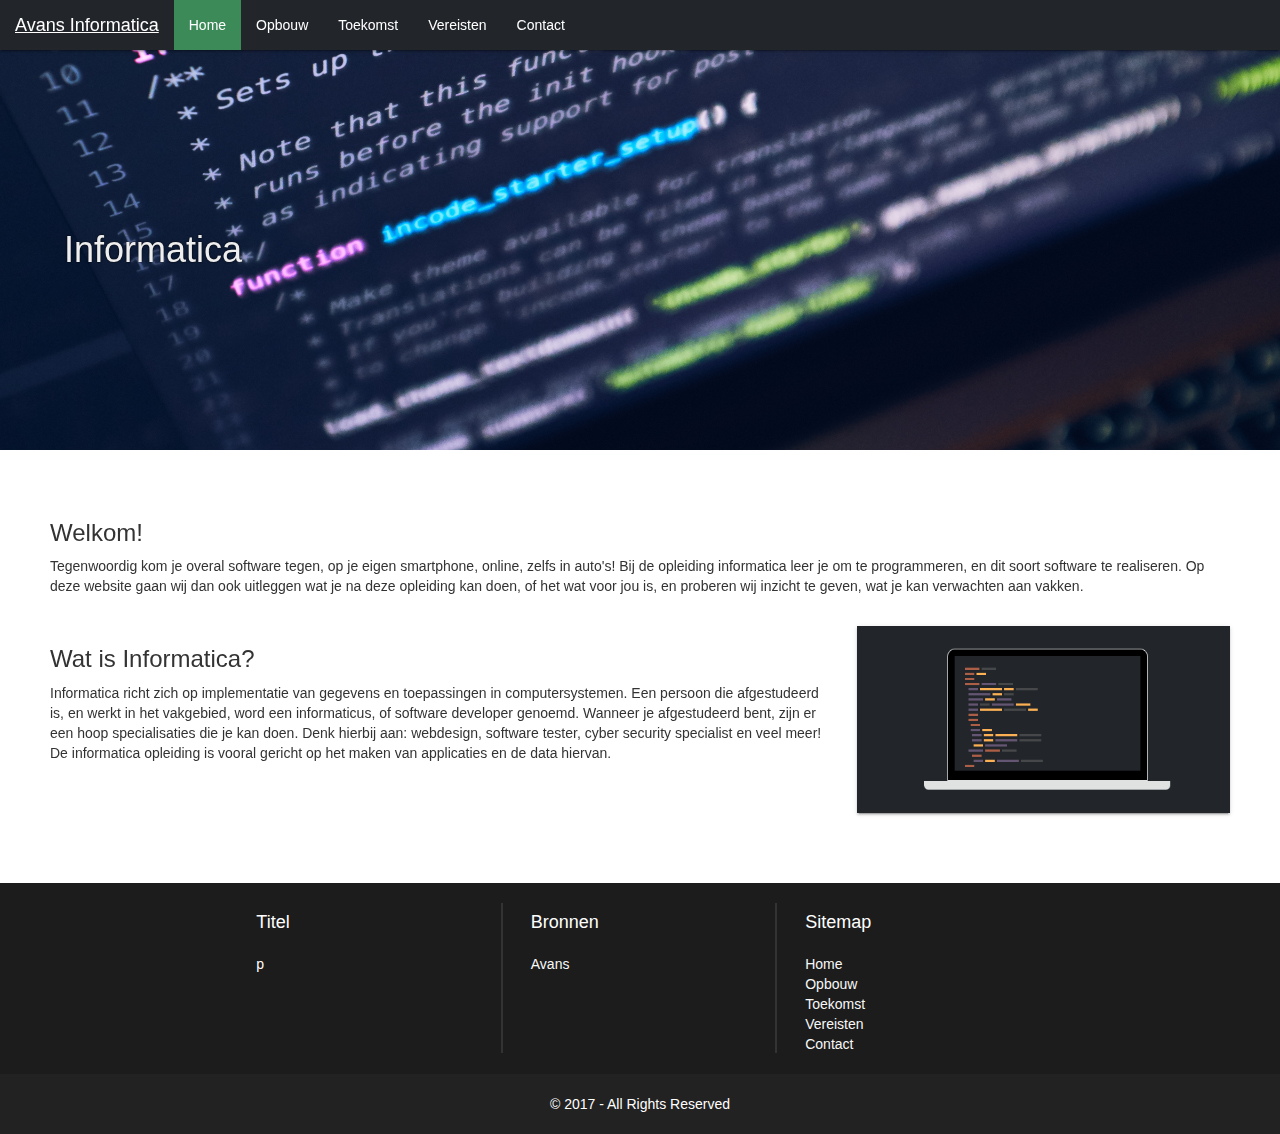
==== index.html @ 0219cb4e "Converted static images to lightboxes" ====
<!DOCTYPE html>
<html lang="nl">

<head>

	<!-- Meta Tags -->
	<title>Index</title>
	<meta name="viewport" content="width=device-width, initial-scale=1">

	<!-- Stylesheets -->
	<link rel="stylesheet" type="text/css" href="css/bootstrap.min.css">
	<link rel="stylesheet" type="text/css" href="css/style.css">
	<link rel="stylesheet" type="text/css" href="css/banner.css">
	<link href="css/lightbox.css" rel="stylesheet">

</head>

<body>

	<!-- Navigation Bar -->
	<nav class="navbar navbar-default navbar-fixed-top">
		<div class="container-fluid">

			<div class="navbar-header">
				<button type="button" class="navbar-toggle collapsed" data-toggle="collapse" data-target="#bs-example-navbar-collapse-1" aria-expanded="false">
					 <span class="sr-only">Toggle navigation</span>
					 <span class="icon-bar"></span>
					 <span class="icon-bar"></span>
					 <span class="icon-bar"></span>
				 </button>
				<a class="navbar-brand" href="index.html">Avans Informatica</a>
			</div>

			<div class="collapse navbar-collapse" id="bs-example-navbar-collapse-1">
				<ul class="nav navbar-nav">
					<li class="active"><a href="index.html">Home</a></li>
					<li><a href="opbouw.html">Opbouw</a></li>
					<li><a href="toekomst.html">Toekomst</a></li>
					<li><a href="vereisten.html">Vereisten</a></li>
					<li><a href="contact.html">Contact</a></li>
				</ul>

			</div>
		</div>
	</nav>

	<!-- Main Website -->
	<main>
		<!-- Banner -->
		<header class="banner">
			<span class="background"></span>
			<h1>Informatica</h1>
		</header>

		<div class="container-index">
			<div class="row">
				<div class="col-md-12 col-xs-12">
					<h3>Welkom!</h3>
					<p>
						Tegenwoordig kom je overal software tegen, op je eigen smartphone, online, zelfs in auto's! Bij de opleiding informatica leer je om te programmeren, en dit soort software te realiseren. Op deze website gaan wij dan ook uitleggen wat je na deze opleiding
						kan doen, of het wat voor jou is, en proberen wij inzicht te geven, wat je kan verwachten aan vakken.
					</p>
				</div>
			</div>

			<div class="row">
				<div class="col-md-8 col-sm-12">
					<h3>Wat is Informatica?</h3>
					<p>
						Informatica richt zich op implementatie van gegevens en toepassingen in computersystemen. Een persoon die afgestudeerd is, en werkt in het vakgebied, word een informaticus, of software developer genoemd. Wanneer je afgestudeerd bent, zijn er een hoop
						specialisaties die je kan doen. Denk hierbij aan: webdesign, software tester, cyber security specialist en veel meer! De informatica opleiding is vooral gericht op het maken van applicaties en de data hiervan.
					</p>
				</div>
				<div class="col-md-4 col-sm-12">
					<a href="img/laptop-code.png" data-lightbox="image-home">
						<img src="img/laptop-code.png" class="img-responsive center-block light-shadow" alt="Laptop">
					</a>
				</div>
			</div>

		</div>
	</main>

	<!-- Footer -->
	<footer>
		<div class="footer-top">
			<div class="container-fluid">
				<div class="row">
					<div class=" col-lg-8 col-lg-offset-2">
						<div class="col-sm-4">
							<div class="footer-col-item">
								<h4>Titel</h4>
								<p>p</p>
							</div>
						</div>
						<div class="col-sm-4">
							<div class="footer-col-item">
								<h4>Bronnen</h4>
								<ul>
									<li><a href="http://avans.nl" target="_blank">Avans</a></li>
								</ul>
							</div>
						</div>
						<div class="col-sm-4">
							<div class="footer-col-item">
								<h4>Sitemap</h4>
								<ul>
									<li><a href="index.html">Home</a></li>
									<li><a href="opbouw.html">Opbouw</a></li>
									<li><a href="toekomst.html">Toekomst</a></li>
									<li><a href="vereisten.html">Vereisten</a></li>
									<li><a href="contact.html">Contact</a></li>
								</ul>
							</div>
						</div>
					</div>
				</div>
			</div>
		</div>
		<div class="footer-bottom">
			<div class="copyright-tag">&copy; 2017 - All Rights Reserved</div>
		</div>
	</footer>

	<!-- Javascript -->
	<script src="js/jquery.js"></script>
	<script src="js/bootstrap.js"></script>
	<script src="js/init.js"></script>
	<script src="js/lightbox.js"></script>

</body>

</html>
---- css/style.css ----
html, body {
  height: 100%;
}

body {
  display: flex;
  flex-direction: column;
}

main {
  margin-bottom: 50px;
  margin-top: 50px;
  flex: 1 0 auto;
}

.img-contact {
  margin-top: 10px;
  max-height: 200px;
}

/* Navigation Bar */

.navbar {
  margin-bottom: 0px !important;
  border-radius: 0px !important;
  background-color: #22262B;
  box-shadow: 0 2px 2px 0 rgba(0, 0, 0, 0.14), 0 1px 5px 0 rgba(0, 0, 0, 0.12), 0 3px 1px -2px rgba(0, 0, 0, 0.2) !important;
  border: none;
}

.navbar-default .navbar-nav>li>a {
  color: #ffffff;
}

.navbar-default .navbar-nav>.active>a, .navbar-default .navbar-nav>.active>a:focus, .navbar-default .navbar-nav>.active>a:hover {
  color: #ffffff;
  background-color: #3b8a58;
}

.navbar-default .navbar-nav>li>a:focus, .navbar-default .navbar-nav>li>a:hover {
  color: #ffffff;
  background-color: #53a270;
}

.navbar-default .navbar-brand {
  color: #ffffff;
}

.navbar-default .navbar-brand:focus, .navbar-default .navbar-brand:hover {
  color: #fff;
  background-color: transparent;
  text-decoration: underline;
}

.navbar-default .navbar-toggle .icon-bar {
  background-color: #ffffff;
}

.navbar-default .navbar-collapse, .navbar-default .navbar-form {
  border-color: #53a270;
}

.navbar-toggle {
  border-radius: 2px;
}

.navbar-default .navbar-toggle {
  border: 0px;
}

.navbar-default .navbar-toggle:focus, .navbar-default .navbar-toggle:hover {
  background-color: #3b8a58;
}

/* Tabs */

.nav-pills {
  margin-bottom: 10px;
}

.nav-pills>li.active>a, .nav-pills>li.active>a:focus, .nav-pills>li.active>a:hover {
  color: #fff;
  background-color: #3b8a58;
}

.center-pills {
  display: flex;
  justify-content: center;
}

/* Spacing */

.container-index {
  padding-right: 50px;
  padding-left: 50px;
  margin-right: auto;
  margin-left: auto;
}

.row {
  margin-bottom: 20px;
}

.img-margin-bottom {
  margin-bottom: 20px;
}

.img-margin-top {
  margin-top: 20px;
}

.img-padding {
  margin-top: 20px;
  margin-bottom: 20px;
}

/* Shadows */

.light-shadow {
  box-shadow: 0 2px 2px 0 rgba(0, 0, 0, 0.14), 0 1px 5px 0 rgba(0, 0, 0, 0.12), 0 3px 1px -2px rgba(0, 0, 0, 0.2) !important;
}

.medium-shadow {
  box-shadow: 0 4px 8px 0 rgba(0, 0, 0, 0.2), 0 6px 20px 0 rgba(0, 0, 0, 0.19) !important;
}

.heavy-shadow {
  box-shadow: 0 2px 2px 0 rgba(0, 0, 0, 0.14), 0 1px 5px 0 rgba(0, 0, 0, 0.12), 0 3px 1px -2px rgba(0, 0, 0, 0.2) !important;
}

/* Markup */

.bold {
  font-weight: bold;
}

.italic {
  font-style: italic;
}

/* Footer */

footer {
  color: #ffffff;
}

footer .row {
  margin-bottom: 0px;
}

.footer-col-item ul {
  list-style: none;
  margin: 0;
  padding: 0;
}

.footer-col-item ul li a {
  color: #f8f8f8;
}

.footer-top {
  background: #1c1c1c;
  padding: 20px 0;
}

.footer-top h4 {
  font-size: 18px;
  margin-bottom: 21px;
}

.footer-top [class*="col-sm-"] {
  border-right: 2px solid #333333;
  padding: 0 0 0 28px;
}

.footer-top {
  color: #ffffff;
}

.footer-col-item {
  min-height: 140px;
}

.footer-top [class*="col-sm-"]:last-child {
  border-right: medium none;
}

.footer-bottom {
  background: #222222 none repeat scroll 0 0;
  padding: 20px 0;
  text-align: center;
}
---- css/banner.css ----
body.loaded {
  opacity: 1;
  transition: 1s opacity;
}

.banner {
  position: relative;
  width: 100%;
  height: 40rem;
  padding: 0 5%;
  overflow: hidden;
  backface-visibility: hidden;
  margin-bottom: 50px;
}

.banner .background {
  width: 100%;
  height: 100%;
  position: absolute;
  left: 0;
  top: 0;
  z-index: -1;
  transform: translate3d(0,0,0) scale(1.25);
  background: black url('../img/header.jpg') no-repeat center center;
  background-size: cover;
}

.loaded .banner .background {
  transform: scale(1);
  transition: 6.5s transform;
}

.banner h1 {
  color: #EEE;
  margin: 0;
  line-height: 40rem;
  text-shadow: 0 0 .2rem black;
}
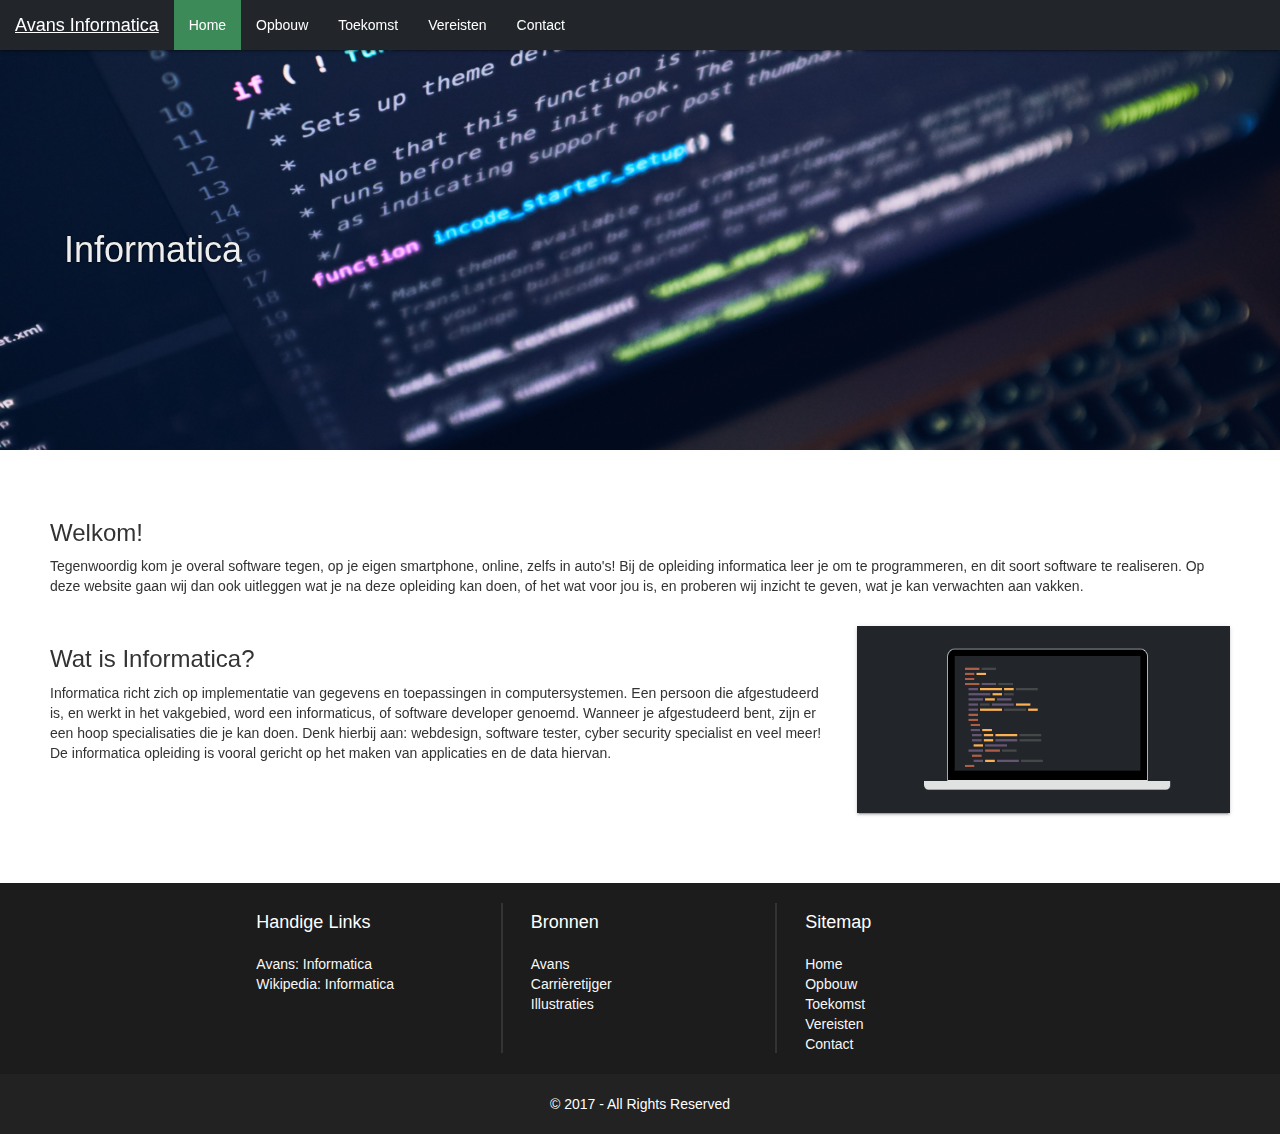
==== commit 593cc7ca: "Filled footer, added sources" ====
--- a/index.html
+++ b/index.html
@@ -89,8 +89,11 @@
 					<div class=" col-lg-8 col-lg-offset-2">
 						<div class="col-sm-4">
 							<div class="footer-col-item">
-								<h4>Titel</h4>
-								<p>p</p>
+								<h4>Handige Links</h4>
+								<ul>
+									<li><a href="http://www.avans.nl/opleidingen/opleidingzoeker/informatica-breda-voltijd-bachelor/introductie">Avans: Informatica</a></li>
+									<li><a href="https://nl.wikipedia.org/wiki/Informatica">Wikipedia: Informatica</a></li>
+								</ul>
 							</div>
 						</div>
 						<div class="col-sm-4">
@@ -98,6 +101,8 @@
 								<h4>Bronnen</h4>
 								<ul>
 									<li><a href="http://avans.nl" target="_blank">Avans</a></li>
+									<li><a href="http://www.carrieretijger.nl/opleiding/techniek/ict/informatica" target="_blank">Carrièretijger</a></li>
+									<li><a href="https://codepen.io/marc0tjevp/pens/public/" target="_blank">Illustraties</a></li>
 								</ul>
 							</div>
 						</div>
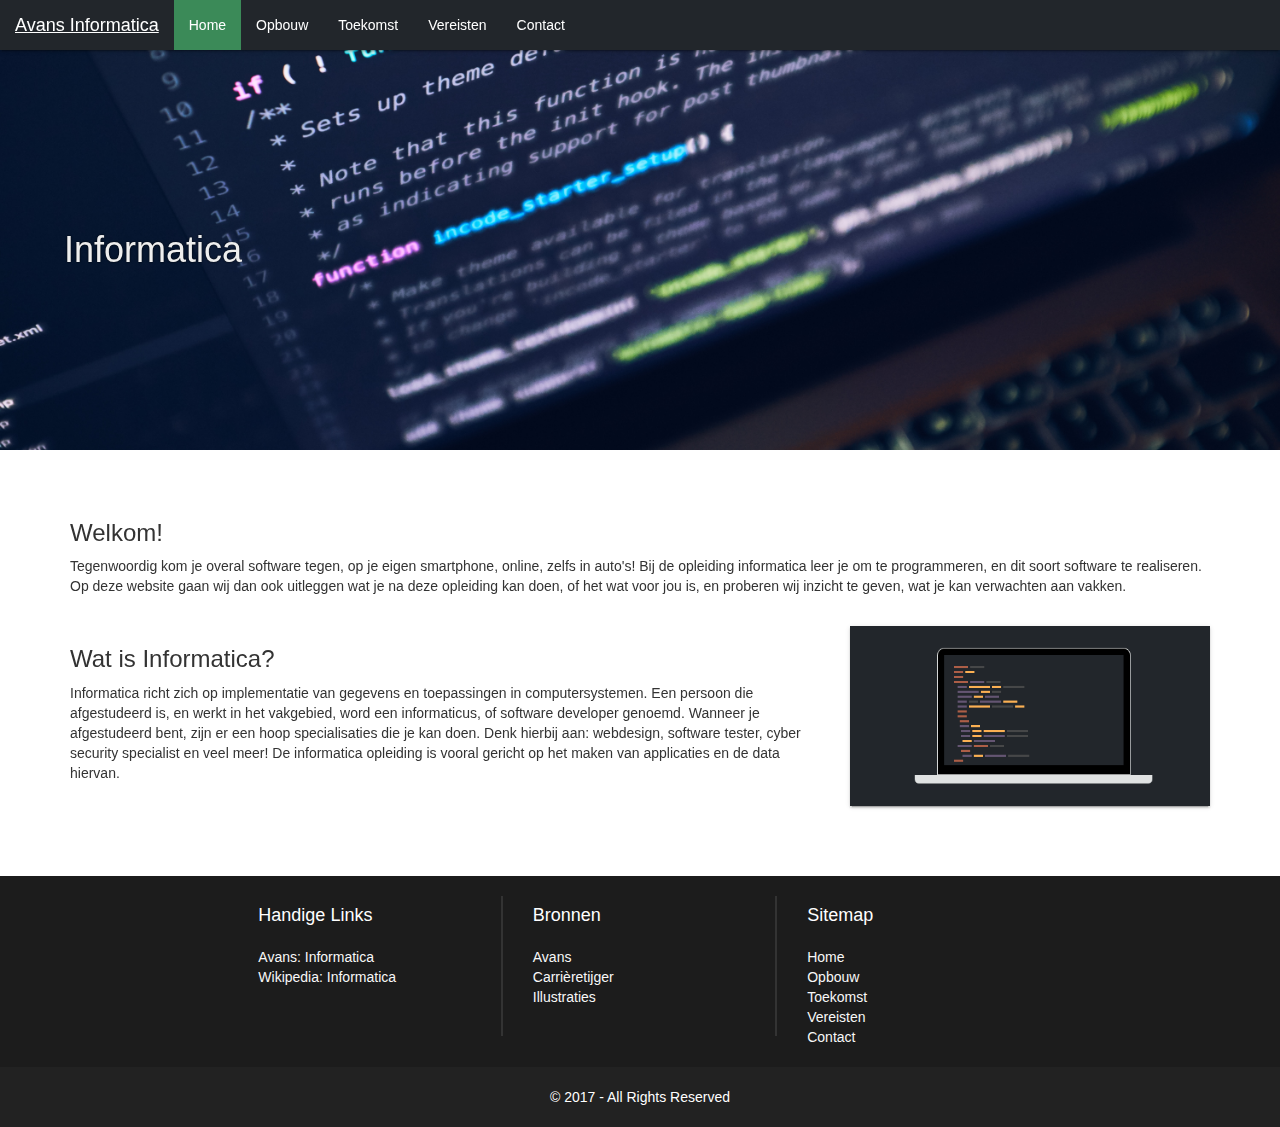
==== commit 1297af70: "Cleaned up code, fixed Djim's typos" ====
--- a/index.html
+++ b/index.html
@@ -10,8 +10,7 @@
 	<!-- Stylesheets -->
 	<link rel="stylesheet" type="text/css" href="css/bootstrap.min.css">
 	<link rel="stylesheet" type="text/css" href="css/style.css">
-	<link rel="stylesheet" type="text/css" href="css/banner.css">
-	<link href="css/lightbox.css" rel="stylesheet">
+	<link rel="stylesheet" href="css/lightbox.css" rel="stylesheet">
 
 </head>
 
@@ -22,7 +21,7 @@
 		<div class="container-fluid">
 
 			<div class="navbar-header">
-				<button type="button" class="navbar-toggle collapsed" data-toggle="collapse" data-target="#bs-example-navbar-collapse-1" aria-expanded="false">
+				<button type="button" class="navbar-toggle collapsed" data-toggle="collapse" data-target="#mobile-nav" aria-expanded="false">
 					 <span class="sr-only">Toggle navigation</span>
 					 <span class="icon-bar"></span>
 					 <span class="icon-bar"></span>
@@ -31,7 +30,7 @@
 				<a class="navbar-brand" href="index.html">Avans Informatica</a>
 			</div>
 
-			<div class="collapse navbar-collapse" id="bs-example-navbar-collapse-1">
+			<div class="collapse navbar-collapse" id="mobile-nav">
 				<ul class="nav navbar-nav">
 					<li class="active"><a href="index.html">Home</a></li>
 					<li><a href="opbouw.html">Opbouw</a></li>
@@ -39,20 +38,21 @@
 					<li><a href="vereisten.html">Vereisten</a></li>
 					<li><a href="contact.html">Contact</a></li>
 				</ul>
+			</div>
 
-			</div>
 		</div>
 	</nav>
 
 	<!-- Main Website -->
 	<main>
+
 		<!-- Banner -->
 		<header class="banner">
 			<span class="background"></span>
 			<h1>Informatica</h1>
 		</header>
 
-		<div class="container-index">
+		<div class="container">
 			<div class="row">
 				<div class="col-md-12 col-xs-12">
 					<h3>Welkom!</h3>
@@ -129,7 +129,7 @@
 
 	<!-- Javascript -->
 	<script src="js/jquery.js"></script>
-	<script src="js/bootstrap.js"></script>
+	<script src="js/bootstrap.min.js"></script>
 	<script src="js/init.js"></script>
 	<script src="js/lightbox.js"></script>
 
--- a/css/style.css
+++ b/css/style.css
@@ -16,6 +16,47 @@
 .img-contact {
   margin-top: 10px;
   max-height: 200px;
+}
+
+/* Banner */
+
+body.loaded {
+  opacity: 1;
+  transition: 1s opacity;
+}
+
+.banner {
+  position: relative;
+  width: 100%;
+  height: 40rem;
+  padding: 0 5%;
+  overflow: hidden;
+  backface-visibility: hidden;
+  margin-bottom: 50px;
+}
+
+.banner .background {
+  width: 100%;
+  height: 100%;
+  position: absolute;
+  left: 0;
+  top: 0;
+  z-index: -1;
+  transform: translate3d(0, 0, 0) scale(1.25);
+  background: black url('../img/header.jpg') no-repeat center center;
+  background-size: cover;
+}
+
+.loaded .banner .background {
+  transform: scale(1);
+  transition: 6.5s transform;
+}
+
+.banner h1 {
+  color: #EEE;
+  margin: 0;
+  line-height: 40rem;
+  text-shadow: 0 0 .2rem black;
 }
 
 /* Navigation Bar */
@@ -168,21 +209,30 @@
   margin-bottom: 21px;
 }
 
-.footer-top [class*="col-sm-"] {
-  border-right: 2px solid #333333;
-  padding: 0 0 0 28px;
+/* Hides dividers on small devices */
+
+@media (max-width: 768px) {
+  .footer-top [class*="col-sm-"] {
+    border-bottom: 2px solid #333333;
+    padding: 20px;
+  }
+}
+
+@media (min-width: 768px) {
+  .footer-top [class*="col-sm-"] {
+    border-right: 2px solid #333333;
+    padding: 0 0 0 30px;
+    min-height: 140px;
+  }
 }
 
 .footer-top {
   color: #ffffff;
 }
 
-.footer-col-item {
-  min-height: 140px;
-}
-
 .footer-top [class*="col-sm-"]:last-child {
-  border-right: medium none;
+  border-right: none;
+  border-bottom: none;
 }
 
 .footer-bottom {
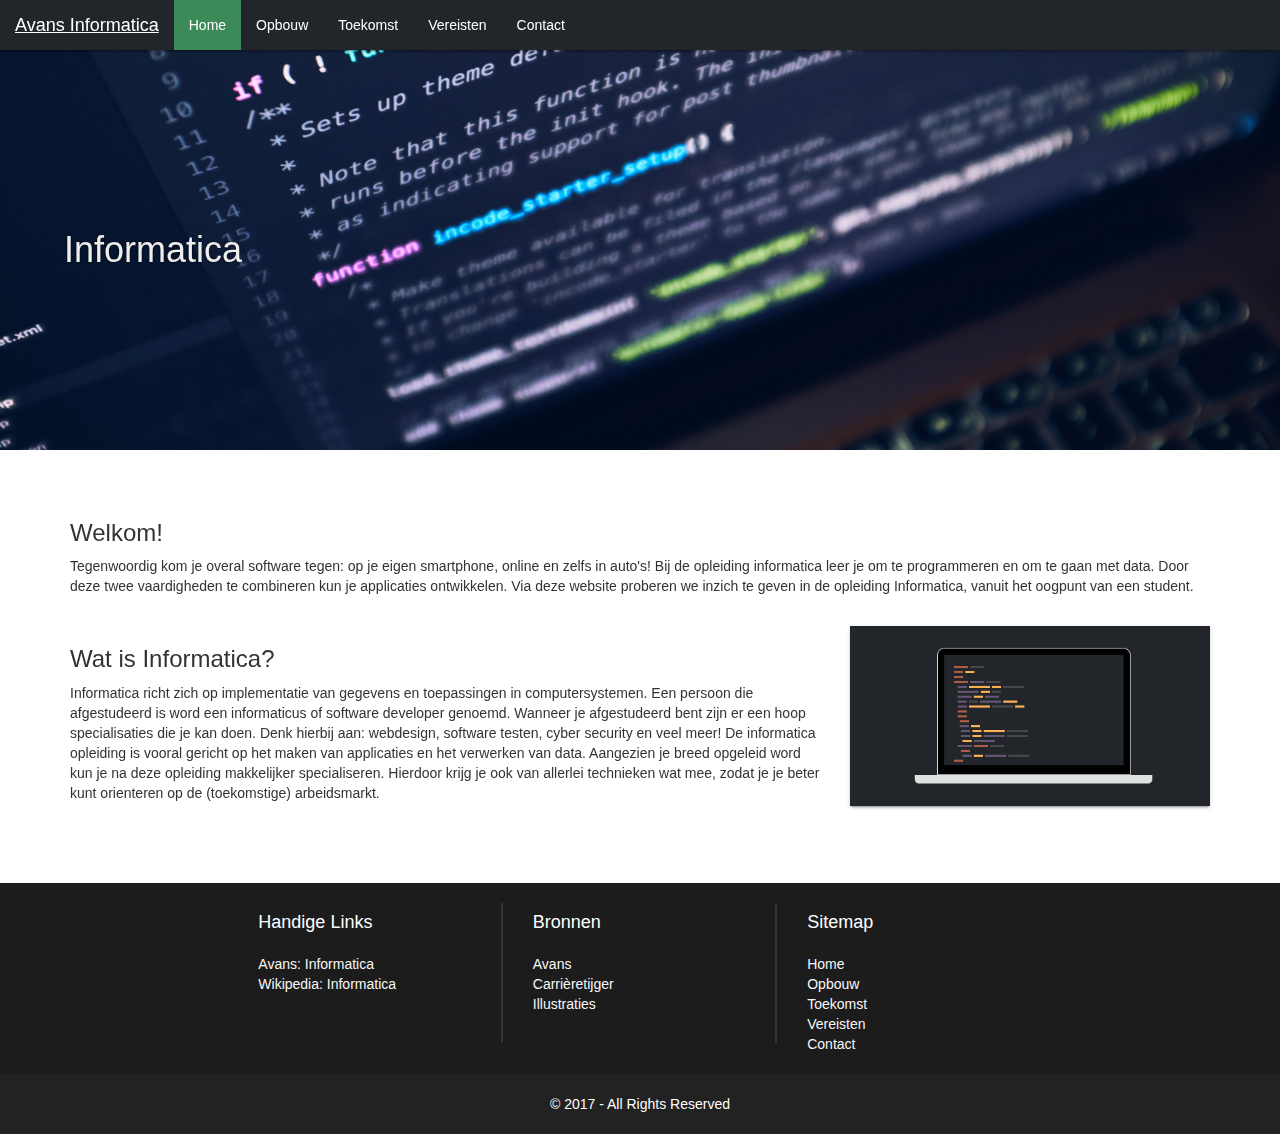
==== commit fe153f4d: "Mostly text improvements and additions" ====
--- a/index.html
+++ b/index.html
@@ -57,8 +57,8 @@
 				<div class="col-md-12 col-xs-12">
 					<h3>Welkom!</h3>
 					<p>
-						Tegenwoordig kom je overal software tegen, op je eigen smartphone, online, zelfs in auto's! Bij de opleiding informatica leer je om te programmeren, en dit soort software te realiseren. Op deze website gaan wij dan ook uitleggen wat je na deze opleiding
-						kan doen, of het wat voor jou is, en proberen wij inzicht te geven, wat je kan verwachten aan vakken.
+						Tegenwoordig kom je overal software tegen: op je eigen smartphone, online en zelfs in auto's! Bij de opleiding informatica leer je om te programmeren en om te gaan met data. Door deze twee vaardigheden te combineren kun je applicaties ontwikkelen.
+						Via deze website proberen we inzich te geven in de opleiding Informatica, vanuit het oogpunt van een student.
 					</p>
 				</div>
 			</div>
@@ -67,8 +67,10 @@
 				<div class="col-md-8 col-sm-12">
 					<h3>Wat is Informatica?</h3>
 					<p>
-						Informatica richt zich op implementatie van gegevens en toepassingen in computersystemen. Een persoon die afgestudeerd is, en werkt in het vakgebied, word een informaticus, of software developer genoemd. Wanneer je afgestudeerd bent, zijn er een hoop
-						specialisaties die je kan doen. Denk hierbij aan: webdesign, software tester, cyber security specialist en veel meer! De informatica opleiding is vooral gericht op het maken van applicaties en de data hiervan.
+						Informatica richt zich op implementatie van gegevens en toepassingen in computersystemen. Een persoon die afgestudeerd is word een informaticus of software developer genoemd. Wanneer je afgestudeerd bent zijn er een hoop
+						specialisaties die je kan doen. Denk hierbij aan: webdesign, software testen, cyber security en veel meer!
+						De informatica opleiding is vooral gericht op het maken van applicaties en het verwerken van data.
+						Aangezien je breed opgeleid word kun je na deze opleiding makkelijker specialiseren. Hierdoor krijg je ook van allerlei technieken wat mee, zodat je je beter kunt orienteren op de (toekomstige) arbeidsmarkt.
 					</p>
 				</div>
 				<div class="col-md-4 col-sm-12">
@@ -101,7 +103,7 @@
 								<h4>Bronnen</h4>
 								<ul>
 									<li><a href="http://avans.nl" target="_blank">Avans</a></li>
-									<li><a href="http://www.carrieretijger.nl/opleiding/techniek/ict/informatica" target="_blank">Carrièretijger</a></li>
+									<li><a href="http://www.carrieretijger.nl/opleiding/techniek/ict/informatica" target="_blank">Carri&egrave;retijger</a></li>
 									<li><a href="https://codepen.io/marc0tjevp/pens/public/" target="_blank">Illustraties</a></li>
 								</ul>
 							</div>
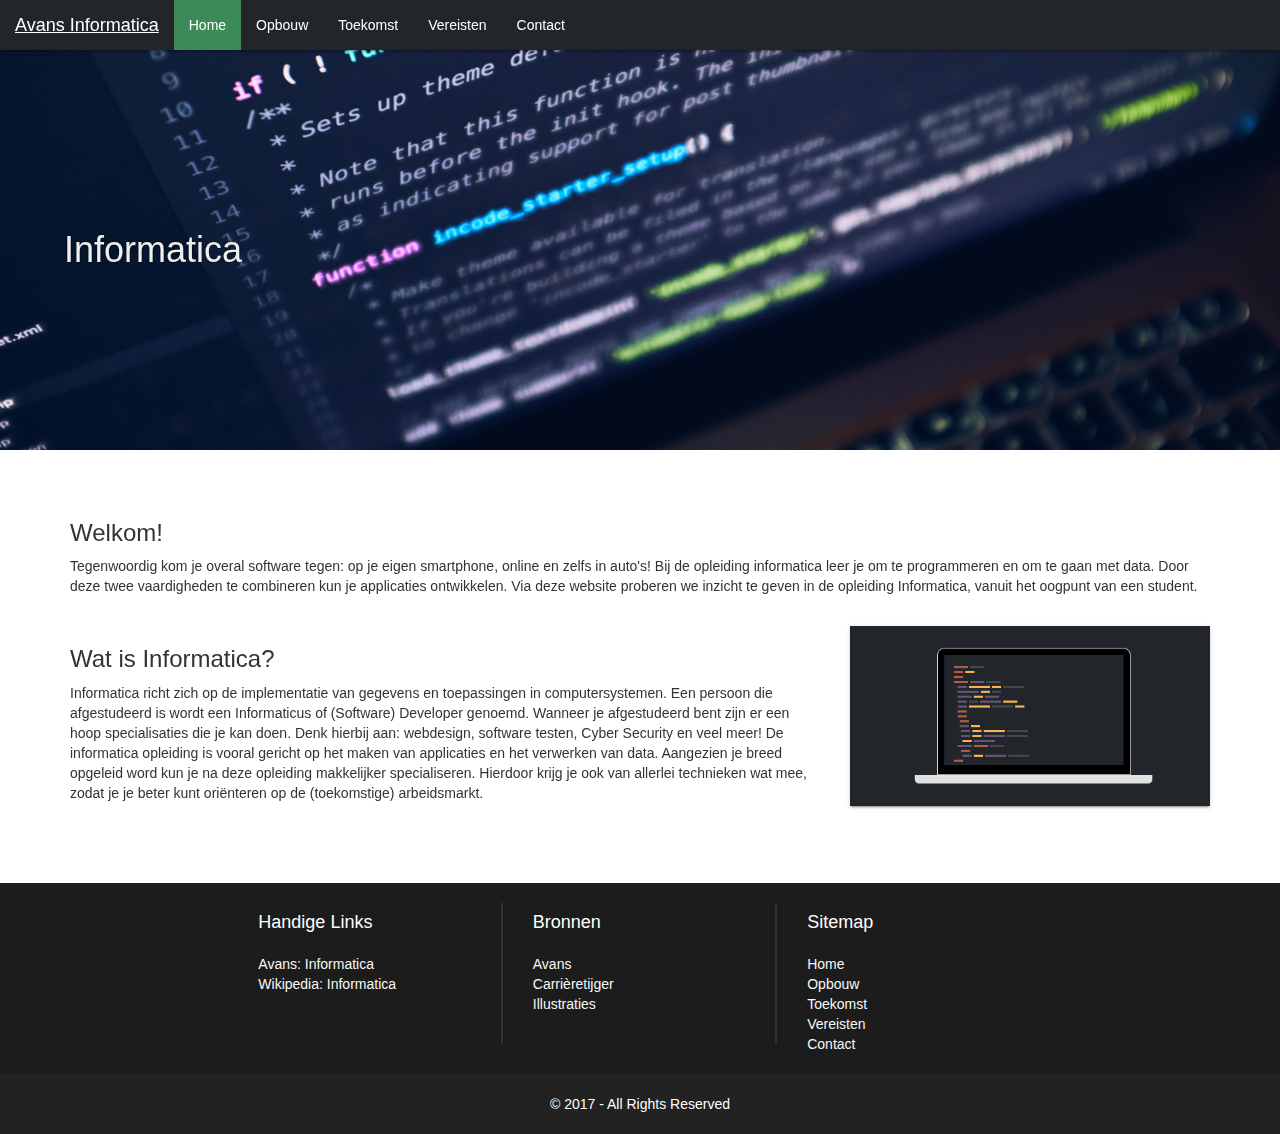
==== commit dc98064a: "Text improvements" ====
--- a/index.html
+++ b/index.html
@@ -58,7 +58,7 @@
 					<h3>Welkom!</h3>
 					<p>
 						Tegenwoordig kom je overal software tegen: op je eigen smartphone, online en zelfs in auto's! Bij de opleiding informatica leer je om te programmeren en om te gaan met data. Door deze twee vaardigheden te combineren kun je applicaties ontwikkelen.
-						Via deze website proberen we inzich te geven in de opleiding Informatica, vanuit het oogpunt van een student.
+						Via deze website proberen we inzicht te geven in de opleiding Informatica, vanuit het oogpunt van een student.
 					</p>
 				</div>
 			</div>
@@ -67,10 +67,10 @@
 				<div class="col-md-8 col-sm-12">
 					<h3>Wat is Informatica?</h3>
 					<p>
-						Informatica richt zich op implementatie van gegevens en toepassingen in computersystemen. Een persoon die afgestudeerd is word een informaticus of software developer genoemd. Wanneer je afgestudeerd bent zijn er een hoop
-						specialisaties die je kan doen. Denk hierbij aan: webdesign, software testen, cyber security en veel meer!
+						Informatica richt zich op de implementatie van gegevens en toepassingen in computersystemen. Een persoon die afgestudeerd is wordt een Informaticus of (Software) Developer genoemd. Wanneer je afgestudeerd bent zijn er een hoop
+						specialisaties die je kan doen. Denk hierbij aan: webdesign, software testen, Cyber Security en veel meer!
 						De informatica opleiding is vooral gericht op het maken van applicaties en het verwerken van data.
-						Aangezien je breed opgeleid word kun je na deze opleiding makkelijker specialiseren. Hierdoor krijg je ook van allerlei technieken wat mee, zodat je je beter kunt orienteren op de (toekomstige) arbeidsmarkt.
+						Aangezien je breed opgeleid word kun je na deze opleiding makkelijker specialiseren. Hierdoor krijg je ook van allerlei technieken wat mee, zodat je je beter kunt  oriënteren op de (toekomstige) arbeidsmarkt.
 					</p>
 				</div>
 				<div class="col-md-4 col-sm-12">
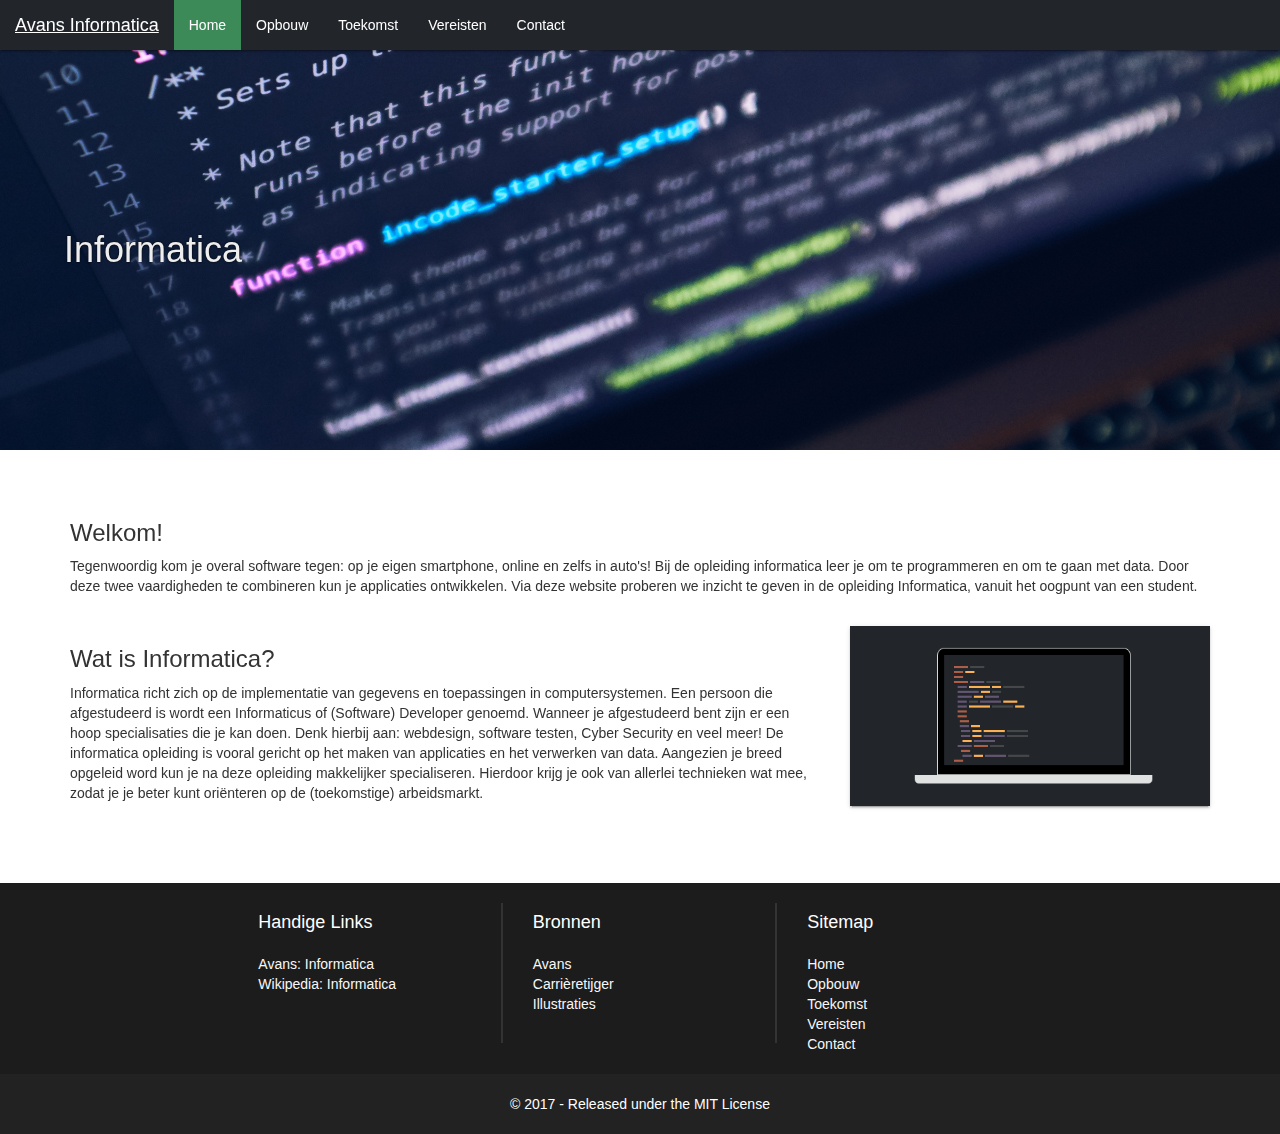
==== commit 31788cdc: "Added license" ====
--- a/index.html
+++ b/index.html
@@ -54,7 +54,7 @@
 
 		<div class="container">
 			<div class="row">
-				<div class="col-md-12 col-xs-12">
+				<div class="col-lg-12 col-md-12 col-xs-12">
 					<h3>Welkom!</h3>
 					<p>
 						Tegenwoordig kom je overal software tegen: op je eigen smartphone, online en zelfs in auto's! Bij de opleiding informatica leer je om te programmeren en om te gaan met data. Door deze twee vaardigheden te combineren kun je applicaties ontwikkelen.
@@ -64,7 +64,7 @@
 			</div>
 
 			<div class="row">
-				<div class="col-md-8 col-sm-12">
+				<div class="col-lg-8 col-md-8 col-sm-12">
 					<h3>Wat is Informatica?</h3>
 					<p>
 						Informatica richt zich op de implementatie van gegevens en toepassingen in computersystemen. Een persoon die afgestudeerd is wordt een Informaticus of (Software) Developer genoemd. Wanneer je afgestudeerd bent zijn er een hoop
@@ -73,7 +73,7 @@
 						Aangezien je breed opgeleid word kun je na deze opleiding makkelijker specialiseren. Hierdoor krijg je ook van allerlei technieken wat mee, zodat je je beter kunt  oriënteren op de (toekomstige) arbeidsmarkt.
 					</p>
 				</div>
-				<div class="col-md-4 col-sm-12">
+				<div class="col-lg-4 col-md-4 col-sm-12">
 					<a href="img/laptop-code.png" data-lightbox="image-home">
 						<img src="img/laptop-code.png" class="img-responsive center-block light-shadow" alt="Laptop">
 					</a>
@@ -125,7 +125,7 @@
 			</div>
 		</div>
 		<div class="footer-bottom">
-			<div class="copyright-tag">&copy; 2017 - All Rights Reserved</div>
+			<div class="copyright-tag">&copy; 2017 - Released under the <a href="LICENSE">MIT License</a></div>
 		</div>
 	</footer>
 
--- a/css/style.css
+++ b/css/style.css
@@ -5,6 +5,11 @@
 body {
   display: flex;
   flex-direction: column;
+}
+
+body.loaded {
+  opacity: 1;
+  transition: 1s opacity;
 }
 
 main {
@@ -13,17 +18,7 @@
   flex: 1 0 auto;
 }
 
-.img-contact {
-  margin-top: 10px;
-  max-height: 200px;
-}
-
 /* Banner */
-
-body.loaded {
-  opacity: 1;
-  transition: 1s opacity;
-}
 
 .banner {
   position: relative;
@@ -155,6 +150,11 @@
   margin-bottom: 20px;
 }
 
+.img-contact {
+  margin-top: 10px;
+  max-height: 200px;
+}
+
 /* Shadows */
 
 .light-shadow {
@@ -209,8 +209,7 @@
   margin-bottom: 21px;
 }
 
-/* Hides dividers on small devices */
-
+/* Changes divider orientation on small/large devices */
 @media (max-width: 768px) {
   .footer-top [class*="col-sm-"] {
     border-bottom: 2px solid #333333;
@@ -240,3 +239,7 @@
   padding: 20px 0;
   text-align: center;
 }
+
+.footer-bottom a {
+  color: #ffffff;
+}
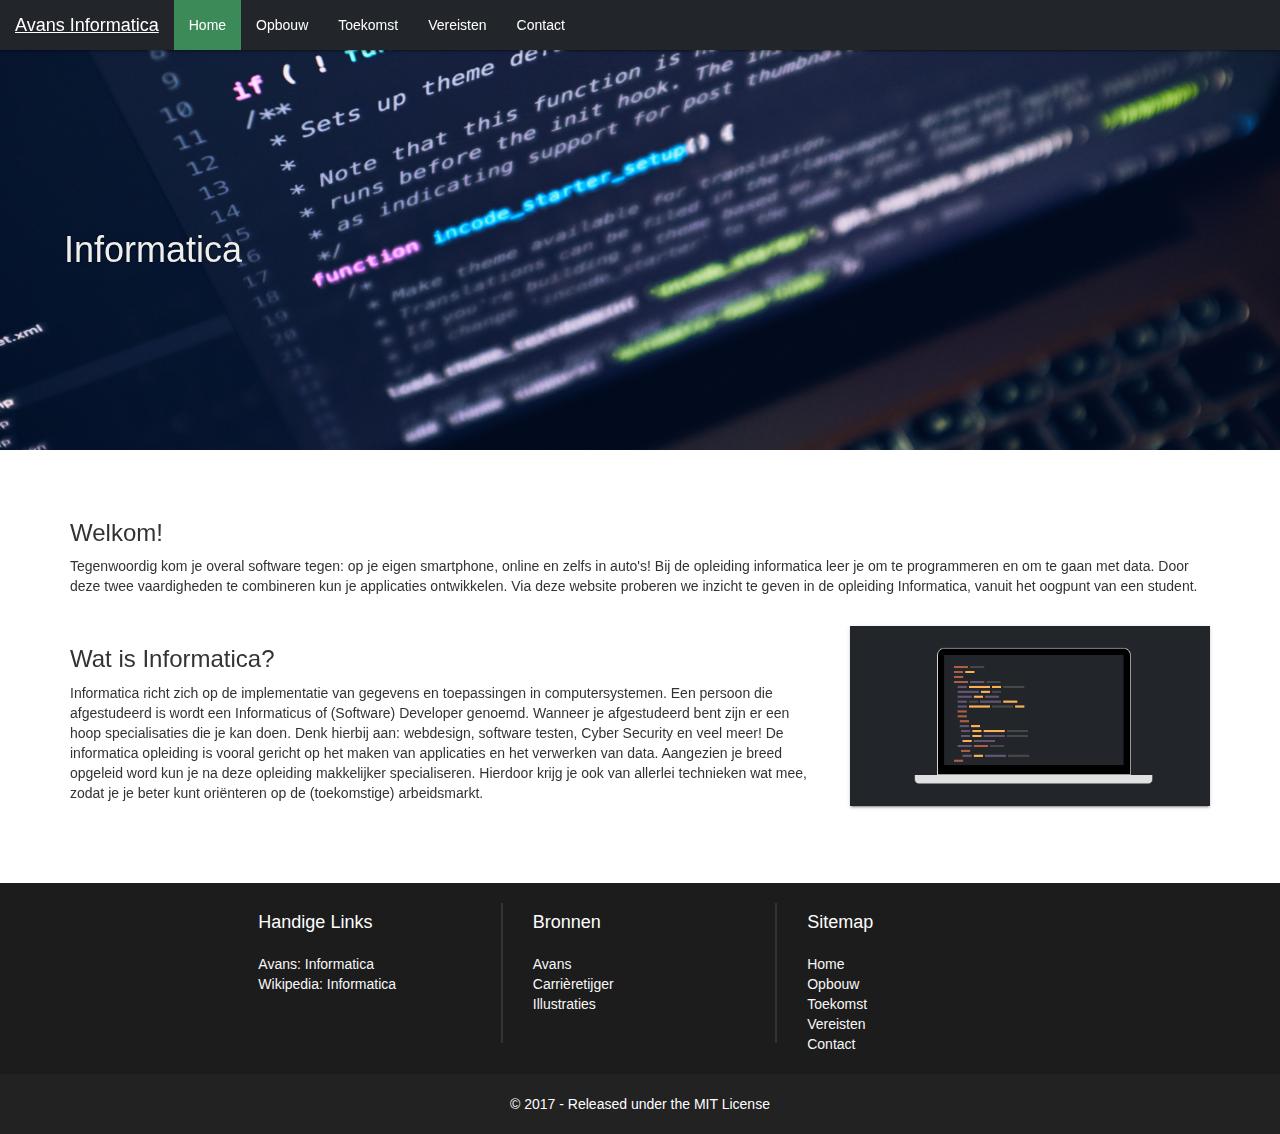
==== commit 79739eae: "Grammar error/ Title change/ Contact change" ====
--- a/index.html
+++ b/index.html
@@ -4,7 +4,7 @@
 <head>
 
 	<!-- Meta Tags -->
-	<title>Index</title>
+	<title>Home</title>
 	<meta name="viewport" content="width=device-width, initial-scale=1">
 
 	<!-- Stylesheets -->
